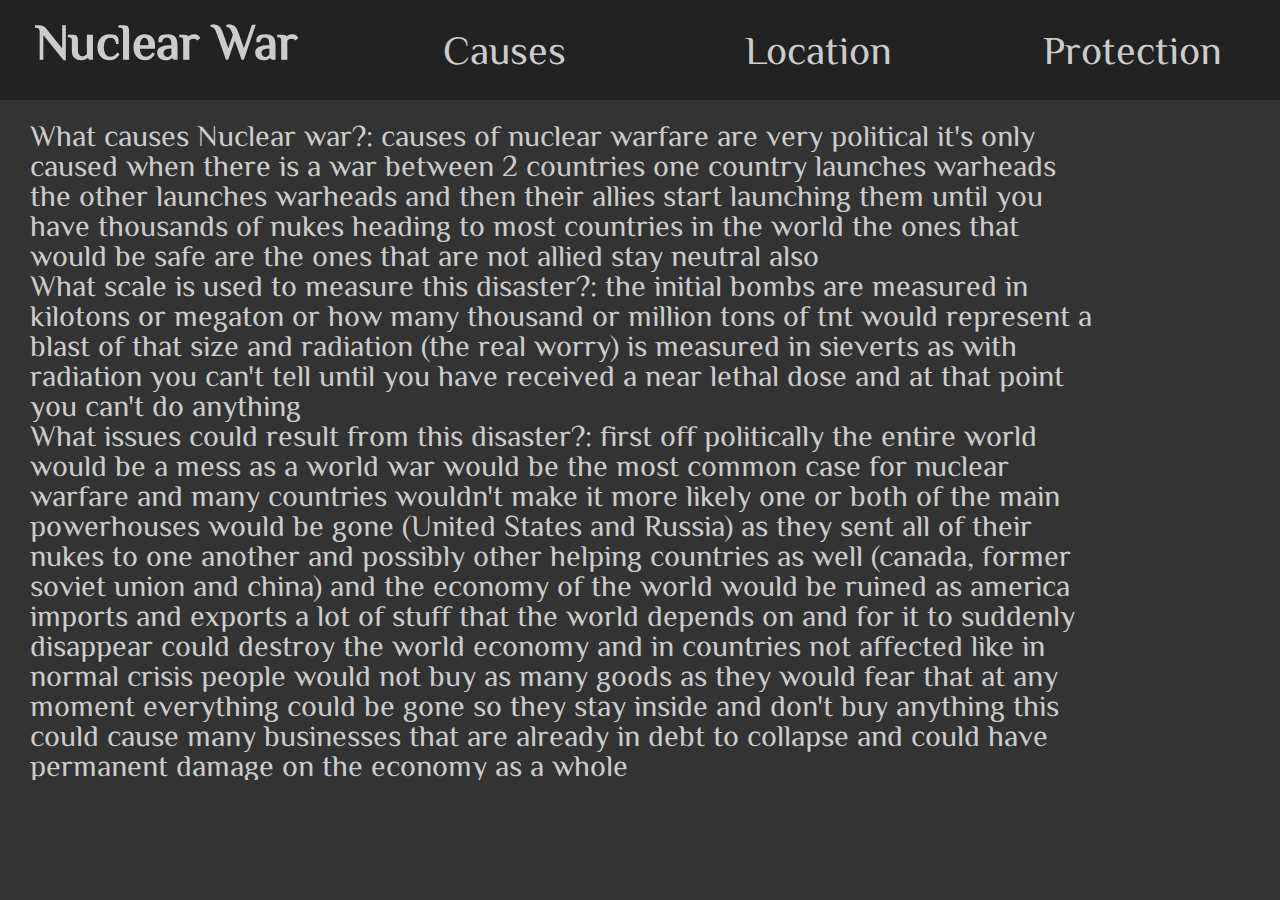
==== causes.html @ 75f329a9 "Rough test" ====
<html>
<head>
	<title>Nuclear War</title>
	<link href="https://fonts.googleapis.com/css?family=ZCOOL+XiaoWei" rel="stylesheet"> 
	<link type="text/css" href="index.css" rel="stylesheet"></link>
</head>
<body>
	<p id="text">What causes Nuclear war?:  causes of nuclear warfare are very political it's only caused when there is a war between 2 countries one country launches warheads the other launches warheads and then their allies start launching them until you have thousands of nukes heading to most countries in the world the ones that would be safe are the ones that are not allied stay neutral also<br>
	What scale is used to measure this disaster?:  the initial bombs are measured in kilotons or megaton or how many thousand or million tons of tnt would represent a blast of that size and radiation (the real worry) is measured in sieverts as with radiation you can't tell until you have received a near lethal dose and at that point you can't do anything<br>
	What issues could result from this disaster?:  first off politically the entire world would be a mess as a world war would be the most common case for nuclear warfare and many countries wouldn't make it more likely one or both of the main powerhouses would be gone (United States and Russia) as they sent all of their nukes to one another and possibly other helping countries as well (canada, former soviet union and china) and the economy of the world would be ruined as america imports and exports a lot of stuff that the world depends on and for it to suddenly disappear could destroy the world economy and in countries not affected like in normal crisis people would not buy as many goods as they would fear that at any moment everything could be gone so they stay inside and don't buy anything this could cause many businesses that are already in debt to collapse and could have permanent damage on the economy as a whole</p>
	<div id="sources">
		<h3 id="stitle">Sources</h3>
	</div>
	<div id="title-bar">
		<h1 id="title">Nuclear War</h1>
		<button class="button" id="causes">Causes</button>
		<button class="button" id="location">Location</button>
		<button class="button" id="protection">Protection</button>
		<button class="button" id="survival">Survival</button>
		<button class="button" id="riskesc">Risk Escalation</button>
	</div>
	<script type="text/javascript" src="index.js"></script>
</body>
</html>
---- index.css ----
/*css :)*/
* {
	margin: 0;
	border: 0;
	overflow: hidden;
}

#title {
	text-align: left;
	font-family: 'ZCOOL XiaoWei', sans-serif;
	/*margin: 20px 0 0 30px;*/
	color: #cccccc;
	position: absolute;
	top: 15px;
	left: 35px;
	font-size: 50px;
}

#title-bar {
	width: 100%;
	height: 100px;
	background-color: #222222;
}

#text {
	position: absolute;
	font-family: 'ZCOOL XiaoWei', sans-serif;
	color: #cccccc;
	font-size: 30px;
	margin-top: 120px;
	margin-left: 30px;
	margin-right: 180px;
}

.button {
	font-family: 'ZCOOL XiaoWei', sans-serif;
	position: absolute;
	font-size: 40px;
	text-align: center;
	height: 90px;
	width: 309px;
	top: 4px;
	border-radius: 10px;
	background-color: #222222;
	color: #cccccc;
	transition: background 0.2s;
}

.button:hover {
	background-color: #333333;
}

#causes {
	left: 350px;
}

#location {
	left: 664px;
}

#protection {
	left: 978px;
}

#survival {
	left: 1293px;
}

#riskesc {
	left: 1607px;
}

#tsar {
	z-index: -1;
	top: -200px;
	position: absolute;
	width: 100%;
}

#sources {
	position: absolute;
	width: 150px;
	height: 100%;
	top: 100px;
	left: 1770px;
	background-color: #222222;
}

#stitle {
	color: #cccccc;
	font-family: 'ZCOOL XiaoWei', sans-serif;
	text-align: center;
	font-size: 35px;
	margin-top: 5px;
}

body {
	background-color: #333333;
}
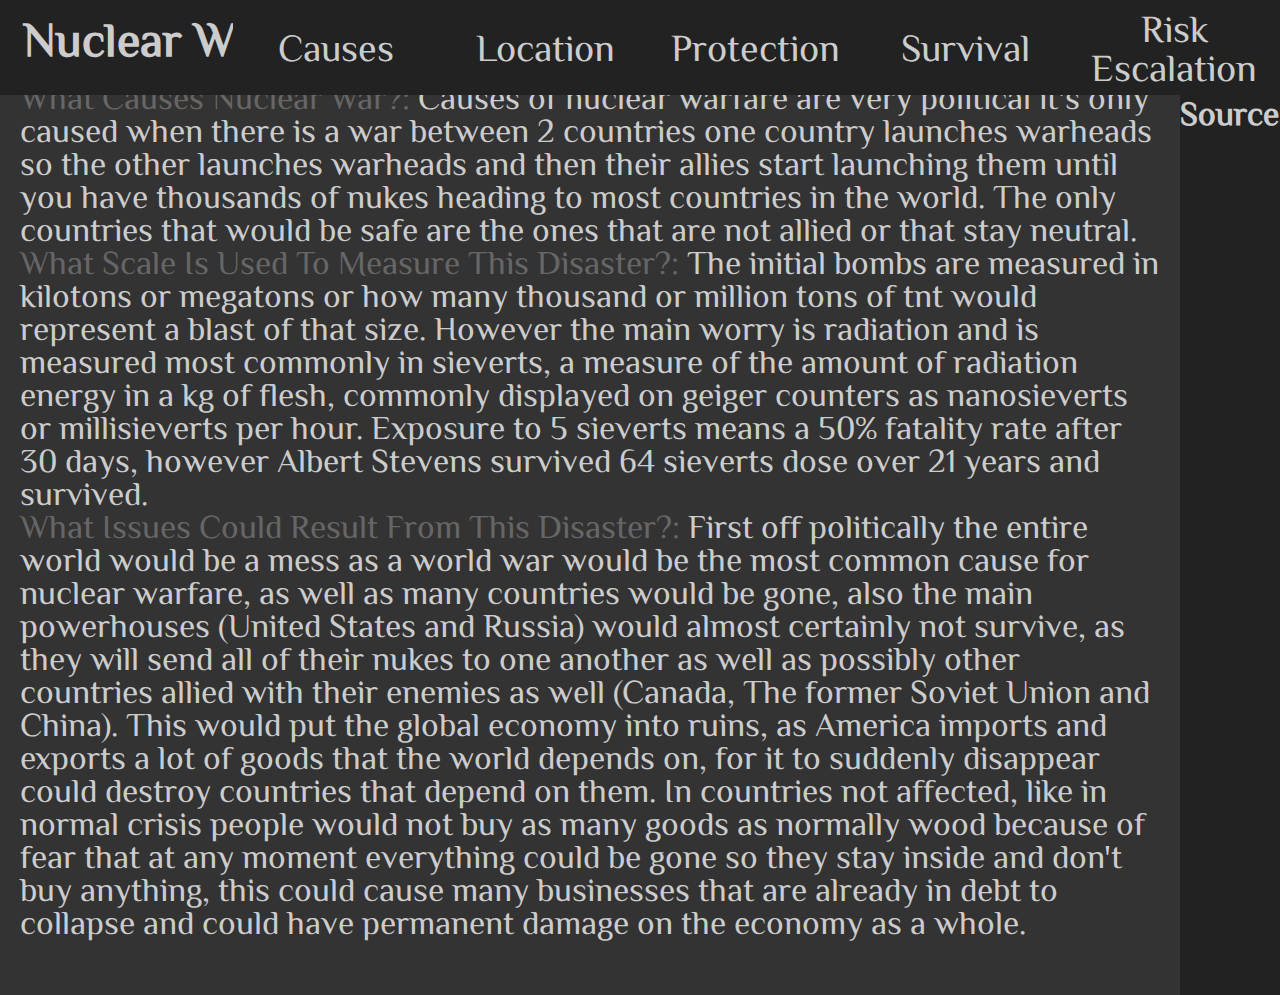
==== commit d7250830: "everything but sources" ====
--- a/causes.html
+++ b/causes.html
@@ -5,9 +5,9 @@
 	<link type="text/css" href="index.css" rel="stylesheet"></link>
 </head>
 <body>
-	<p id="text">What causes Nuclear war?:  causes of nuclear warfare are very political it's only caused when there is a war between 2 countries one country launches warheads the other launches warheads and then their allies start launching them until you have thousands of nukes heading to most countries in the world the ones that would be safe are the ones that are not allied stay neutral also<br>
-	What scale is used to measure this disaster?:  the initial bombs are measured in kilotons or megaton or how many thousand or million tons of tnt would represent a blast of that size and radiation (the real worry) is measured in sieverts as with radiation you can't tell until you have received a near lethal dose and at that point you can't do anything<br>
-	What issues could result from this disaster?:  first off politically the entire world would be a mess as a world war would be the most common case for nuclear warfare and many countries wouldn't make it more likely one or both of the main powerhouses would be gone (United States and Russia) as they sent all of their nukes to one another and possibly other helping countries as well (canada, former soviet union and china) and the economy of the world would be ruined as america imports and exports a lot of stuff that the world depends on and for it to suddenly disappear could destroy the world economy and in countries not affected like in normal crisis people would not buy as many goods as they would fear that at any moment everything could be gone so they stay inside and don't buy anything this could cause many businesses that are already in debt to collapse and could have permanent damage on the economy as a whole</p>
+	<p id="text"><span class="question">What Causes Nuclear War?:</span>  Causes of nuclear warfare are very political it's only caused when there is a war between 2 countries one country launches warheads so the other launches warheads and then their allies start launching them until you have thousands of nukes heading to most countries in the world. The only countries that would be safe are the ones that are not allied or that stay neutral.<br>
+	<span class="question">What Scale Is Used To Measure This Disaster?:</span>  The initial bombs are measured in kilotons or megatons or how many thousand or million tons of tnt would represent a blast of that size. However the main worry is radiation and is measured most commonly in sieverts, a measure of the amount of radiation energy in a kg of flesh, commonly displayed on geiger counters as nanosieverts or millisieverts per hour. Exposure to 5 sieverts means a 50% fatality rate after 30 days, however Albert Stevens survived 64 sieverts dose over 21 years and survived.<br>
+	<span class="question">What Issues Could Result From This Disaster?:</span>  First off politically the entire world would be a mess as a world war would be the most common cause for nuclear warfare, as well as many countries would be gone, also the main powerhouses (United States and Russia) would almost certainly not survive, as they will send all of their nukes to one another as well as possibly other countries allied with their enemies as well (Canada, The former Soviet Union and China). This would put the global economy into ruins, as America imports and exports a lot of goods that the world depends on, for it to suddenly disappear could destroy countries that depend on them. In countries not affected, like in normal crisis people would not buy as many goods as normally wood because of fear that at any moment everything could be gone so they stay inside and don't buy anything, this could cause many businesses that are already in debt to collapse and could have permanent damage on the economy as a whole.</p>
 	<div id="sources">
 		<h3 id="stitle">Sources</h3>
 	</div>
--- a/index.css
+++ b/index.css
@@ -2,7 +2,7 @@
 * {
 	margin: 0;
 	border: 0;
-	overflow: hidden;
+	/*overflow: hidden;*/
 }
 
 #title {
@@ -11,25 +11,30 @@
 	/*margin: 20px 0 0 30px;*/
 	color: #cccccc;
 	position: absolute;
-	top: 15px;
-	left: 35px;
+	top: 15%;
+	left: 1.822916666666667%;
 	font-size: 50px;
 }
 
 #title-bar {
 	width: 100%;
-	height: 100px;
+	height: 10.59322033898305%;
 	background-color: #222222;
+	position: absolute;
 }
 
 #text {
 	position: absolute;
 	font-family: 'ZCOOL XiaoWei', sans-serif;
 	color: #cccccc;
-	font-size: 30px;
-	margin-top: 120px;
-	margin-left: 30px;
-	margin-right: 180px;
+	font-size: 35px;
+	margin-top: 6.23%;	
+	margin-left: 1.5625%;
+	margin-right: 9.375%;
+}
+
+.question {
+	color: #666666;
 }
 
 .button {
@@ -37,9 +42,9 @@
 	position: absolute;
 	font-size: 40px;
 	text-align: center;
-	height: 90px;
-	width: 309px;
-	top: 4px;
+	height: 90%;
+	width: 16.09375%;
+	top: 4%;
 	border-radius: 10px;
 	background-color: #222222;
 	color: #cccccc;
@@ -51,23 +56,23 @@
 }
 
 #causes {
-	left: 350px;
+	left: 18.22916666666667%;
 }
 
 #location {
-	left: 664px;
+	left: 34.58333333333333%;
 }
 
 #protection {
-	left: 978px;
+	left: 50.9375%;
 }
 
 #survival {
-	left: 1293px;
+	left: 67.34375%;
 }
 
 #riskesc {
-	left: 1607px;
+	left: 83.69791666666667%;
 }
 
 #tsar {
@@ -79,10 +84,10 @@
 
 #sources {
 	position: absolute;
-	width: 150px;
+	width: 7.8125%;
 	height: 100%;
-	top: 100px;
-	left: 1770px;
+	top: 10.593220339%;
+	left: 92.1875%;
 	background-color: #222222;
 }
 
@@ -91,7 +96,7 @@
 	font-family: 'ZCOOL XiaoWei', sans-serif;
 	text-align: center;
 	font-size: 35px;
-	margin-top: 5px;
+	margin-top: 0.529661017%;
 }
 
 body {
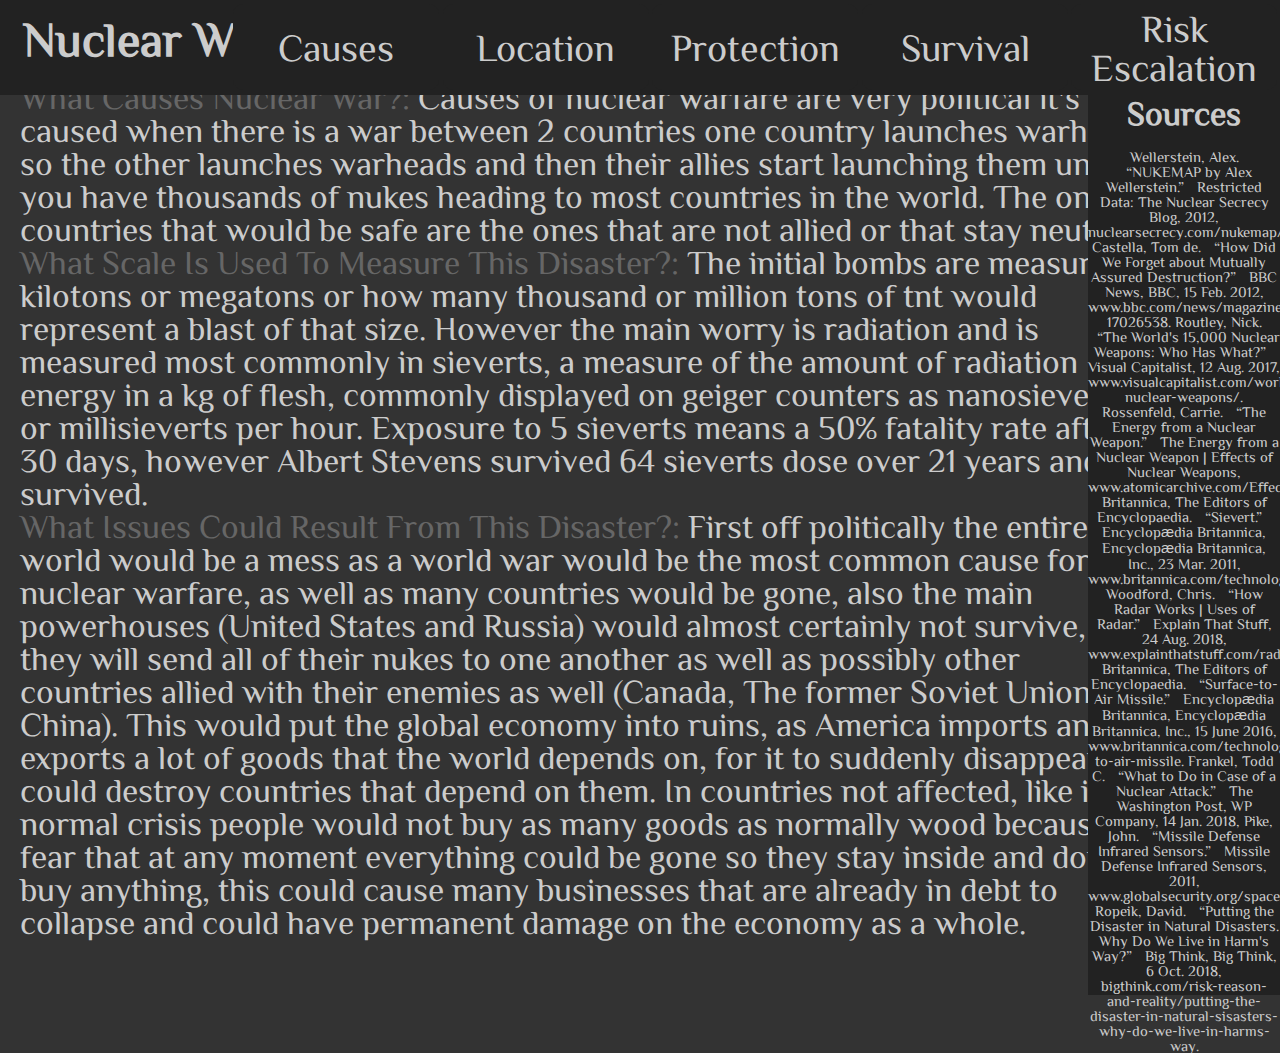
==== commit 37c15ee4: "or so I thought" ====
--- a/causes.html
+++ b/causes.html
@@ -10,6 +10,16 @@
 	<span class="question">What Issues Could Result From This Disaster?:</span>  First off politically the entire world would be a mess as a world war would be the most common cause for nuclear warfare, as well as many countries would be gone, also the main powerhouses (United States and Russia) would almost certainly not survive, as they will send all of their nukes to one another as well as possibly other countries allied with their enemies as well (Canada, The former Soviet Union and China). This would put the global economy into ruins, as America imports and exports a lot of goods that the world depends on, for it to suddenly disappear could destroy countries that depend on them. In countries not affected, like in normal crisis people would not buy as many goods as normally wood because of fear that at any moment everything could be gone so they stay inside and don't buy anything, this could cause many businesses that are already in debt to collapse and could have permanent damage on the economy as a whole.</p>
 	<div id="sources">
 		<h3 id="stitle">Sources</h3>
+		<p id="stext">Wellerstein, Alex. “NUKEMAP by Alex Wellerstein.” Restricted Data: The Nuclear Secrecy Blog, 2012, nuclearsecrecy.com/nukemap/.
+Castella, Tom de. “How Did We Forget about Mutually Assured Destruction?” BBC News, BBC, 15 Feb. 2012, www.bbc.com/news/magazine-17026538.
+Routley, Nick. “The World's 15,000 Nuclear Weapons: Who Has What?” Visual Capitalist, 12 Aug. 2017, www.visualcapitalist.com/worlds-nuclear-weapons/.
+Rossenfeld, Carrie. “The Energy from a Nuclear Weapon.” The Energy from a Nuclear Weapon | Effects of Nuclear Weapons, www.atomicarchive.com/Effects/effects1.shtml.
+Britannica, The Editors of Encyclopaedia. “Sievert.” Encyclopædia Britannica, Encyclopædia Britannica, Inc., 23 Mar. 2011, www.britannica.com/technology/sievert.
+Woodford, Chris. “How Radar Works | Uses of Radar.” Explain That Stuff, 24 Aug. 2018, www.explainthatstuff.com/radar.html.
+Britannica, The Editors of Encyclopaedia. “Surface-to-Air Missile.” Encyclopædia Britannica, Encyclopædia Britannica, Inc., 15 June 2016, www.britannica.com/technology/surface-to-air-missile.
+Frankel, Todd C. “What to Do in Case of a Nuclear Attack.” The Washington Post, WP Company, 14 Jan. 2018, 
+Pike, John. “Missile Defense Infrared Sensors.” Missile Defense Infrared Sensors, 2011, www.globalsecurity.org/space/systems/ir.htm.
+Ropeik, David. “Putting the Disaster in Natural Disasters. Why Do We Live in Harm's Way?” Big Think, Big Think, 6 Oct. 2018, bigthink.com/risk-reason-and-reality/putting-the-disaster-in-natural-sisasters-why-do-we-live-in-harms-way.</p>
 	</div>
 	<div id="title-bar">
 		<h1 id="title">Nuclear War</h1>
--- a/index.css
+++ b/index.css
@@ -84,10 +84,10 @@
 
 #sources {
 	position: absolute;
-	width: 7.8125%;
+	width: 15%;
 	height: 100%;
 	top: 10.593220339%;
-	left: 92.1875%;
+	left: 85%;
 	background-color: #222222;
 }
 
@@ -99,6 +99,14 @@
 	margin-top: 0.529661017%;
 }
 
+#stext {
+	color: #cccccc;
+	font-family: 'ZCOOL XiaoWei', sans-serif;
+	text-align: center;
+	font-size: 15.5px;
+	margin-top: 10%;
+}
+
 body {
 	background-color: #333333;
 }